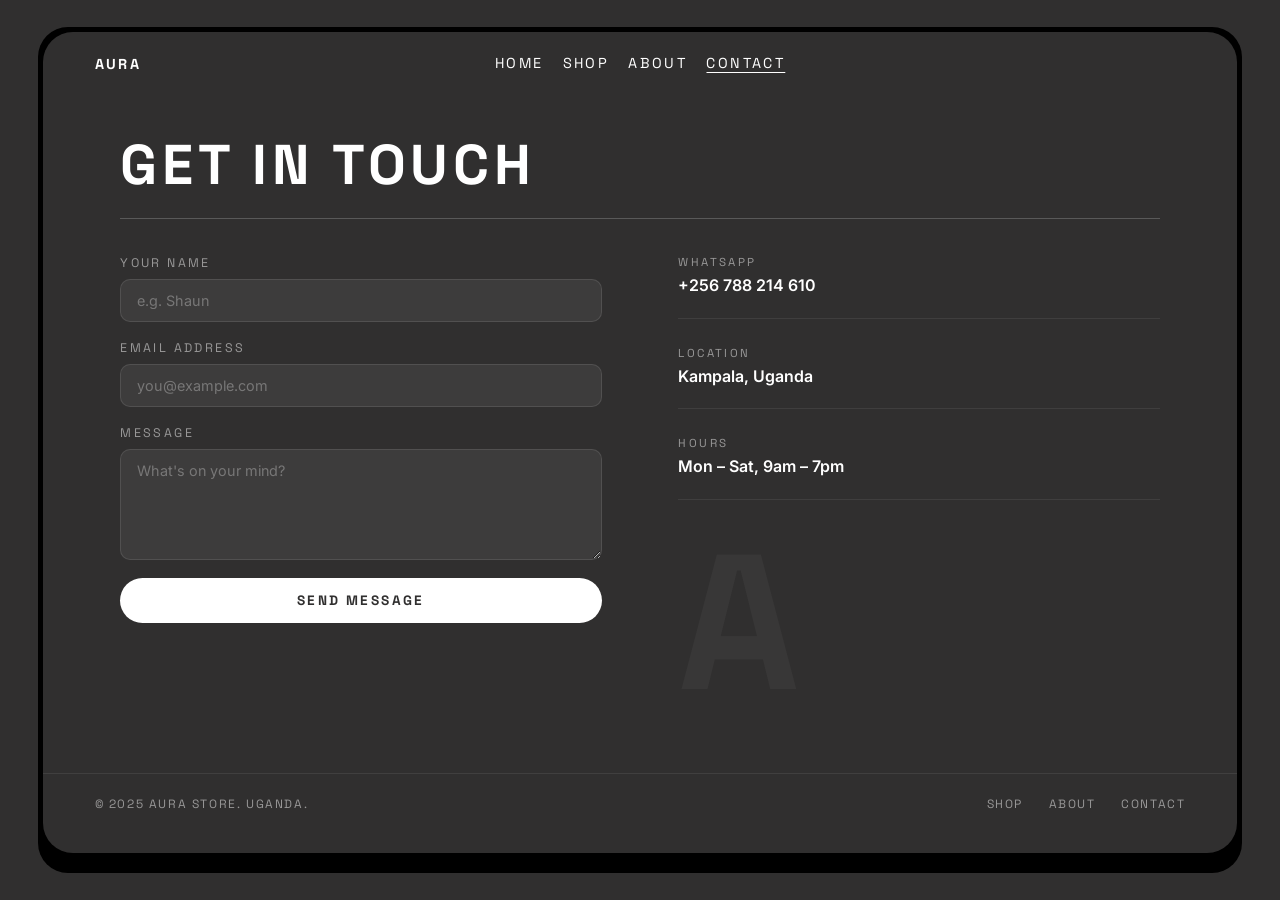
==== contact.html @ ca52213b "Add new pages and updated styles" ====
<!DOCTYPE html>
<html lang="en">
<head>
    <meta charset="UTF-8">
    <meta name="viewport" content="width=device-width, initial-scale=1.0">
    <title>AURA — Contact</title>
    <link rel="stylesheet" href="style.css">
    <link href="https://fonts.googleapis.com/css2?family=Inter:wght@400;600;800&family=Space+Grotesk:wght@400;600&display=swap" rel="stylesheet">
</head>
<body class="page-body">
  <div class="frame page-frame">
    <div class="container page-container">

      <header class="navbar">
        <div class="logo"><a href="index.html" style="text-decoration:none;color:inherit;">AURA</a></div>
        <nav class="nav-links">
          <a href="index.html">Home</a>
          <a href="shop.html">Shop</a>
          <a href="about.html">About</a>
          <a href="contact.html" class="nav-active">Contact</a>
        </nav>
      </header>

      <div class="contact-wrap">
        <h1 class="about-heading">Get in Touch</h1>
        <hr class="title-line">

        <!-- Two columns: form on left, info on right -->
        <!-- On mobile they stack vertically -->
        <div class="contact-layout">

          <!-- CONTACT FORM -->
          <!-- action="#" means nothing happens on submit — you'd wire this to a backend later -->
          <form class="contact-form" action="#" method="POST">

            <div class="form-group">
              <!-- <label> tells the user what to type. for="name" links it to the input below -->
              <label for="name">Your Name</label>
              <!-- required means the browser won't submit if this is empty -->
              <input type="text" id="name" name="name" placeholder="e.g. Shaun" required>
            </div>

            <div class="form-group">
              <label for="email">Email Address</label>
              <!-- type="email" makes the keyboard show @ on phones -->
              <input type="email" id="email" name="email" placeholder="you@example.com" required>
            </div>

            <div class="form-group">
              <label for="message">Message</label>
              <!-- textarea is a multi-line text box. rows gives it initial height -->
              <textarea id="message" name="message" rows="5" placeholder="What's on your mind?" required></textarea>
            </div>

            <button type="submit" class="btn-submit">Send Message</button>

          </form>

          <!-- CONTACT INFO SIDEBAR -->
          <div class="contact-info">
            <div class="contact-item">
              <p class="contact-label">WhatsApp</p>
              <!-- Opens WhatsApp directly -->
              <a href="https://wa.me/256788214610" target="_blank" class="contact-value">+256 788 214 610</a>
            </div>
            <div class="contact-item">
              <p class="contact-label">Location</p>
              <p class="contact-value">Kampala, Uganda</p>
            </div>
            <div class="contact-item">
              <p class="contact-label">Hours</p>
              <p class="contact-value">Mon – Sat, 9am – 7pm</p>
            </div>

            <!-- Large decorative A — just for visual interest -->
            <p class="contact-watermark">A</p>
          </div>

        </div>
      </div>

      <footer class="site-footer">
        <p>© 2025 AURA Store. Uganda.</p>
        <div class="footer-links">
          <a href="shop.html">Shop</a>
          <a href="about.html">About</a>
          <a href="contact.html">Contact</a>
        </div>
      </footer>

    </div>
  </div>
</body>
</html>
---- style.css ----
/* ============================================================
   AURA STORE — style.css
   Every comment explains what the rule does and WHY it's there.
   ============================================================ */

/* ====================== */
/* 1. CSS VARIABLES        */
/* ====================== */
/* Variables let us define colors once and reuse them everywhere.
   If you want to change the main color, change it here — not 50 places */
:root {
  --bg: #302f2f;          /* dark warm grey — main background */
  --frame: #000000;       /* pure black — the outer border */
  --white: #ffffff;
  --muted: rgba(255,255,255,0.5);   /* half-transparent white for subtle text */
  --accent: #e8e0d4;      /* warm off-white — used for hover states, accents */
  --card-bg: #3d3c3c;     /* slightly lighter than --bg for product cards */
  --radius: 30px;         /* rounded corners — used everywhere for consistency */
}

/* ====================== */
/* 2. RESET & BASE         */
/* ====================== */
/* The browser gives everything default margin/padding.
   We zero it all out so we start from a clean slate */
* {
  margin: 0;
  padding: 0;
  box-sizing: border-box; /* padding included in width — prevents overflow surprises */
}

html, body {
  height: 100%;
}

body {
  font-family: 'Inter', sans-serif;
  background: var(--bg);
  color: var(--white);
}

/* ====================== */
/* 3. HOMEPAGE BODY        */
/* ====================== */
/* The homepage is a full-screen locked layout (no scroll).
   We center the frame in the viewport using flex */
body:not(.page-body) {
  display: flex;
  justify-content: center;
  align-items: center;
  padding: 3vh 3vw;
  min-height: 100vh;
  height: 100vh;
  overflow: hidden; /* no scrolling on homepage */
}

/* ====================== */
/* 4. INNER PAGES BODY     */
/* ====================== */
/* Inner pages (shop, about, contact, product) need scrolling.
   page-body class overrides the locked homepage style */
.page-body {
  display: block !important; /* override the flex from above */
  height: auto !important;
  overflow: auto !important;
  padding: 3vh 3vw;
  min-height: 100vh;
}

/* ====================== */
/* 5. FRAME                */
/* ====================== */
/* The outer black border that wraps the whole site */
.frame {
  position: relative;
  width: 100%;
  height: 100%;
  background-color: var(--frame);
  padding: 5px;          /* this 5px gap creates the black border effect */
  border-radius: var(--radius);
  overflow: visible;     /* model image needs to poke out */
  box-sizing: border-box;
  display: flex;
  flex-direction: column;
}

/* Inner pages frame grows with content instead of being locked to screen */
.page-frame {
  height: auto;
  min-height: calc(100vh - 6vh); /* nearly full viewport, but with room for the body padding */
}

/* ====================== */
/* 6. CONTAINER            */
/* ====================== */
/* Inner dark rounded box inside the frame */
.container {
  position: relative;
  width: 100%;
  height: 100%;
  background: var(--bg);
  border-radius: var(--radius);
  overflow: hidden; /* clips the model image at the bottom */
}

/* Inner page container doesn't clip — content needs to flow */
.page-container {
  overflow: visible;
  height: auto;
  padding-bottom: 2vh;
}

/* ====================== */
/* 7. NAVBAR               */
/* ====================== */
.navbar {
  display: flex;
  justify-content: space-between;
  align-items: center;
  padding: 2vh 4vw;
  text-transform: uppercase;
  font-size: 1rem;
  letter-spacing: 0.3rem;
  font-family: 'Space Grotesk', sans-serif;
  position: relative;       /* needed for the absolutely-positioned nav-links */
  color: var(--white);
}

.logo {
  font-weight: 800;
  white-space: nowrap;
  font-size: clamp(0.9rem, 2vw, 1.2rem);
}

/* nav-links are centered absolutely within the navbar.
   left:50% moves the left edge to center, translateX(-50%) shifts it left by half its own width */
.nav-links {
  display: flex;
  gap: 1.5vw;
  position: absolute;
  left: 50%;
  transform: translateX(-50%);
}

.navbar a {
  text-decoration: none;
  color: var(--white);
  white-space: nowrap;
  font-size: clamp(0.65rem, 1.5vw, 0.9rem);
  letter-spacing: 0.15rem;
  transition: color 0.2s; /* smooth color change on hover */
}

.navbar a:hover {
  color: var(--accent);
}

/* Active nav link — shows which page you're on */
.nav-active {
  text-decoration: underline !important;
  text-underline-offset: 4px;
}

/* ====================== */
/* 8. HERO (HOMEPAGE)      */
/* ====================== */
.hero {
  position: relative;
  width: 100%;
  height: 95%;
}

.hero-left,
.hero-right {
  white-space: nowrap;
  position: absolute;
  top: 50%;
  transform: translateY(-50%);
  font-weight: 800;
  color: var(--white);
  user-select: none;      /* can't accidentally select this text */
  pointer-events: none;   /* can't accidentally click this text */
  font-family: 'Space Grotesk', 'Inter', sans-serif;
  font-size: clamp(3rem, 8vw, 9rem); /* clamp(min, preferred, max) — scales with viewport */
  opacity: 0.7;
}

.hero-left  { left: 1vw; }
.hero-right { right: 1vw; }

/* Model image sits outside .container so it can overflow upward out of the frame.
   It's absolutely positioned relative to .frame */
.model {
  position: absolute;
  left: 50%;
  bottom: -30%;
  transform: translateX(-50%);
  height: 100%;
  z-index: 3;
  object-fit: cover;
  animation: floatModel 6s ease-in-out infinite; /* subtle floating */
}

/* Float animation — goes up 10px and back down */
@keyframes floatModel {
  0%   { transform: translateX(-50%) translateY(0); }
  50%  { transform: translateX(-50%) translateY(-10px); }
  100% { transform: translateX(-50%) translateY(0); }
}

.hero-text {
  position: absolute;
  bottom: 5vh;
  left: 2vw;
  max-width: 25vw;
  z-index: 4;
  color: var(--white);
}

.hero-text h2 { font-size: clamp(0.9rem, 2.5vw, 1.6rem); margin-bottom: 1vh; }
.hero-text p  { font-size: clamp(0.7rem, 1.5vw, 1rem); line-height: 1.6; color: var(--muted); }

/* Shop Now button on homepage */
.hero-cta {
  position: absolute;
  bottom: 5vh;
  right: 3vw;
  z-index: 4;
  text-decoration: none;
  color: var(--bg);
  background: var(--white);
  padding: 0.8em 2em;
  border-radius: 100px;      /* pill shape */
  font-family: 'Space Grotesk', sans-serif;
  font-size: clamp(0.7rem, 1.5vw, 0.9rem);
  letter-spacing: 0.2rem;
  text-transform: uppercase;
  font-weight: 600;
  transition: background 0.2s, color 0.2s;
}

.hero-cta:hover {
  background: var(--accent);
}

/* ====================== */
/* 9. PAGE TITLE           */
/* ====================== */
/* Used on shop page as the section header */
.page-title {
  padding: 3vh 4vw 2vh;
}

.page-title h1 {
  font-size: clamp(1.5rem, 4vw, 3rem);
  font-family: 'Space Grotesk', sans-serif;
  font-weight: 800;
  letter-spacing: 0.2rem;
  text-transform: uppercase;
}

/* Decorative line under page titles and headings */
.title-line {
  border: none;
  border-top: 1px solid rgba(255,255,255,0.2);
  margin-top: 1vh;
}

/* ====================== */
/* 10. PRODUCT GRID        */
/* ====================== */
.product-grid {
  display: grid;
  /* auto-fill: create as many columns as fit.
     minmax(260px, 1fr): each column is at least 260px wide, grows to fill space.
     This gives us automatic responsive columns without media queries! */
  grid-template-columns: repeat(auto-fill, minmax(260px, 1fr));
  gap: 2vw;
  padding: 2vh 4vw 4vh;
}

/* PRODUCT CARD */
.product-card {
  display: block;
  text-decoration: none;
  color: var(--white);
  background: var(--card-bg);
  border-radius: 16px;
  overflow: hidden;           /* clips the image to the card's rounded corners */
  transition: transform 0.3s; /* smooth lift on hover */
}

.product-card:hover {
  transform: translateY(-6px); /* card rises up when you hover */
}

/* Wrapper that gives the image a fixed aspect ratio */
.card-img-wrap {
  position: relative;
  aspect-ratio: 4/5;          /* taller than wide — standard product photo ratio */
  overflow: hidden;
}

.card-img-wrap img {
  width: 100%;
  height: 100%;
  object-fit: cover;          /* fills the box, crops if needed — no stretching */
  display: block;
  transition: transform 0.4s;
}

/* Image zooms in slightly on hover — subtle but satisfying */
.product-card:hover .card-img-wrap img {
  transform: scale(1.04);
}

/* NEW / HOT badge on product images */
.card-badge {
  position: absolute;         /* sits on top of the image */
  top: 12px;
  left: 12px;
  background: var(--white);
  color: var(--bg);
  font-size: 0.65rem;
  font-weight: 800;
  letter-spacing: 0.15rem;
  padding: 4px 10px;
  border-radius: 100px;
  font-family: 'Space Grotesk', sans-serif;
}

/* Product name and price below the image */
.card-info {
  padding: 14px 16px 18px;
}

.card-name {
  font-size: 0.9rem;
  font-weight: 600;
  margin-bottom: 6px;
  font-family: 'Space Grotesk', sans-serif;
}

.card-price {
  font-size: 0.85rem;
  color: var(--muted);
}

/* ====================== */
/* 11. PRODUCT DETAIL PAGE */
/* ====================== */
/* Two-column layout: image left, info right */
.product-detail {
  display: grid;
  grid-template-columns: 1fr 1fr; /* two equal columns */
  gap: 4vw;
  padding: 2vh 4vw 4vh;
  align-items: start;         /* top-align both columns */
}

.product-img-wrap img {
  width: 100%;
  border-radius: 16px;
  display: block;
  object-fit: cover;
}

/* Back link arrow at top of product page */
.back-link {
  display: inline-block;
  color: var(--muted);
  text-decoration: none;
  font-size: 0.85rem;
  padding: 1.5vh 4vw 0;
  letter-spacing: 0.05rem;
  transition: color 0.2s;
}

.back-link:hover {
  color: var(--white);
}

/* Small category label above product name (e.g. "Tops") */
.product-category {
  font-size: 0.75rem;
  letter-spacing: 0.2rem;
  text-transform: uppercase;
  color: var(--muted);
  margin-bottom: 0.5vh;
  font-family: 'Space Grotesk', sans-serif;
}

.product-name {
  font-size: clamp(1.4rem, 3vw, 2.2rem);
  font-weight: 800;
  font-family: 'Space Grotesk', sans-serif;
  line-height: 1.1;
  margin-bottom: 1.5vh;
}

.product-price {
  font-size: 1.2rem;
  font-weight: 600;
  color: var(--accent);
  margin-bottom: 2vh;
}

/* Thin horizontal divider line */
.divider {
  border: none;
  border-top: 1px solid rgba(255,255,255,0.15);
  margin: 2vh 0;
}

/* Label text like "Select Size" */
.label {
  font-size: 0.75rem;
  letter-spacing: 0.15rem;
  text-transform: uppercase;
  color: var(--muted);
  margin-bottom: 1vh;
  font-family: 'Space Grotesk', sans-serif;
}

/* SIZE SELECTOR */
.size-section {
  margin-bottom: 2.5vh;
}

.size-options {
  display: flex;
  gap: 10px;
  flex-wrap: wrap;
}

/* Hide the actual radio circle — we only show the label */
.size-options input[type="radio"] {
  display: none;
}

/* Styled size boxes */
.size-options label {
  display: inline-flex;
  align-items: center;
  justify-content: center;
  width: 44px;
  height: 44px;
  border: 1px solid rgba(255,255,255,0.3);
  border-radius: 8px;
  font-size: 0.85rem;
  font-weight: 600;
  cursor: pointer;           /* shows hand cursor so user knows it's clickable */
  transition: all 0.15s;
  font-family: 'Space Grotesk', sans-serif;
}

/* When the radio INPUT is checked, style the LABEL next to it */
/* The + selector means "the label immediately after this input" */
.size-options input[type="radio"]:checked + label {
  background: var(--white);
  color: var(--bg);
  border-color: var(--white);
}

.size-options label:hover {
  border-color: var(--white);
}

.product-desc {
  font-size: 0.9rem;
  line-height: 1.7;
  color: rgba(255,255,255,0.75);
  margin-bottom: 2vh;
}

/* Bullet list of product details */
.product-details-list {
  list-style: none;
  display: flex;
  flex-direction: column;
  gap: 6px;
}

.product-details-list li {
  font-size: 0.82rem;
  color: var(--muted);
  padding-left: 16px;
  position: relative;
}

/* Custom bullet — a small dot before each list item */
.product-details-list li::before {
  content: "·";
  position: absolute;
  left: 0;
  color: var(--white);
  font-size: 1.2rem;
  line-height: 1;
}

/* ====================== */
/* 12. STICKY BUY BAR      */
/* ====================== */
/* position:fixed — stays at the bottom of the SCREEN, not the page.
   No matter how far you scroll, this bar stays put. */
.sticky-buy-bar {
  position: fixed;
  bottom: 0;
  left: 0;
  right: 0;
  z-index: 100;            /* above everything else */
  /* glassmorphism effect: blurred background so you can see content through it */
  background: rgba(48, 47, 47, 0.92);
  backdrop-filter: blur(12px);
  -webkit-backdrop-filter: blur(12px); /* needed for Safari */
  border-top: 1px solid rgba(255,255,255,0.1);
  padding: 14px 5vw;
}

/* Inner row: whatsapp button on left, buy button on right */
.sticky-buy-inner {
  display: flex;
  gap: 12px;
  align-items: center;
  max-width: 700px;        /* don't stretch too wide on big screens */
  margin: 0 auto;          /* center it */
}

/* WhatsApp button */
.btn-whatsapp {
  display: flex;
  align-items: center;
  gap: 8px;
  text-decoration: none;
  color: var(--white);
  background: #25D366;     /* official WhatsApp green */
  padding: 12px 20px;
  border-radius: 100px;
  font-size: 0.85rem;
  font-weight: 600;
  font-family: 'Space Grotesk', sans-serif;
  white-space: nowrap;
  transition: opacity 0.2s;
  flex-shrink: 0;          /* don't let it shrink when space is tight */
}

.btn-whatsapp:hover {
  opacity: 0.85;
}

/* Main buy button — grows to fill remaining space */
.btn-buy {
  flex: 1;                 /* takes up all remaining horizontal space */
  background: var(--white);
  color: var(--bg);
  border: none;
  border-radius: 100px;
  padding: 14px 20px;
  font-size: 0.9rem;
  font-weight: 800;
  font-family: 'Space Grotesk', sans-serif;
  letter-spacing: 0.1rem;
  text-transform: uppercase;
  cursor: pointer;
  transition: background 0.2s;
}

.btn-buy:hover {
  background: var(--accent);
}

/* ====================== */
/* 13. ABOUT PAGE          */
/* ====================== */
.about-wrap {
  position: relative;
  padding: 4vh 10vw 6vh;
  overflow: hidden;
}

/* Giant background text — purely decorative, sits behind content */
.about-watermark {
  position: absolute;
  top: 0;
  left: 50%;
  transform: translateX(-50%);
  font-size: clamp(8rem, 25vw, 20rem);
  font-weight: 800;
  color: rgba(255,255,255,0.03); /* almost invisible — just texture */
  white-space: nowrap;
  user-select: none;
  pointer-events: none;
  font-family: 'Space Grotesk', sans-serif;
  z-index: 0;
}

.about-content {
  position: relative;
  z-index: 1;             /* sits above the watermark */
  max-width: 620px;
}

.about-heading {
  font-size: clamp(2rem, 5vw, 3.5rem);
  font-family: 'Space Grotesk', sans-serif;
  font-weight: 800;
  text-transform: uppercase;
  letter-spacing: 0.3rem;
  margin-bottom: 2vh;
}

.about-text {
  font-size: clamp(0.9rem, 1.8vw, 1.05rem);
  line-height: 1.8;
  color: rgba(255,255,255,0.8);
  margin-bottom: 2vh;
}

.about-text em {
  color: var(--white);
  font-style: normal;
  font-weight: 600;
}

/* Three-column stats row */
.about-stats {
  display: flex;
  gap: 3vw;
  margin: 4vh 0;
  flex-wrap: wrap;
}

.stat {
  display: flex;
  flex-direction: column;
  gap: 4px;
}

.stat-number {
  font-size: clamp(1.2rem, 3vw, 2rem);
  font-weight: 800;
  font-family: 'Space Grotesk', sans-serif;
}

.stat-label {
  font-size: 0.75rem;
  color: var(--muted);
  letter-spacing: 0.1rem;
  text-transform: uppercase;
}

.about-cta {
  display: inline-block;
  text-decoration: none;
  color: var(--bg);
  background: var(--white);
  padding: 0.9em 2.5em;
  border-radius: 100px;
  font-family: 'Space Grotesk', sans-serif;
  font-size: 0.85rem;
  letter-spacing: 0.2rem;
  text-transform: uppercase;
  font-weight: 700;
  transition: background 0.2s;
}

.about-cta:hover {
  background: var(--accent);
}

/* ====================== */
/* 14. CONTACT PAGE        */
/* ====================== */
.contact-wrap {
  padding: 4vh 6vw 6vh;
}

/* Two columns: form + info sidebar */
.contact-layout {
  display: grid;
  grid-template-columns: 1fr 1fr;
  gap: 6vw;
  margin-top: 4vh;
  align-items: start;
}

/* Each label + input pair */
.form-group {
  display: flex;
  flex-direction: column;
  gap: 8px;
  margin-bottom: 2vh;
}

.form-group label {
  font-size: 0.78rem;
  letter-spacing: 0.15rem;
  text-transform: uppercase;
  color: var(--muted);
  font-family: 'Space Grotesk', sans-serif;
}

/* Input and textarea — same style */
.form-group input,
.form-group textarea {
  background: var(--card-bg);
  border: 1px solid rgba(255,255,255,0.1);
  border-radius: 10px;
  color: var(--white);
  font-family: 'Inter', sans-serif;
  font-size: 0.9rem;
  padding: 12px 16px;
  outline: none;
  transition: border-color 0.2s;
  resize: vertical; /* textarea can only be resized vertically */
}

.form-group input:focus,
.form-group textarea:focus {
  border-color: rgba(255,255,255,0.5); /* highlight when typing */
}

/* Placeholder text color */
.form-group input::placeholder,
.form-group textarea::placeholder {
  color: rgba(255,255,255,0.3);
}

.btn-submit {
  background: var(--white);
  color: var(--bg);
  border: none;
  border-radius: 100px;
  padding: 14px 40px;
  font-size: 0.85rem;
  font-weight: 700;
  font-family: 'Space Grotesk', sans-serif;
  letter-spacing: 0.15rem;
  text-transform: uppercase;
  cursor: pointer;
  transition: background 0.2s;
  width: 100%;
}

.btn-submit:hover {
  background: var(--accent);
}

/* Contact info sidebar items */
.contact-item {
  margin-bottom: 3vh;
  border-bottom: 1px solid rgba(255,255,255,0.07);
  padding-bottom: 2.5vh;
}

.contact-label {
  font-size: 0.72rem;
  letter-spacing: 0.15rem;
  text-transform: uppercase;
  color: var(--muted);
  margin-bottom: 6px;
  font-family: 'Space Grotesk', sans-serif;
}

.contact-value {
  font-size: 1rem;
  font-weight: 600;
  color: var(--white);
  text-decoration: none;
}

a.contact-value:hover {
  text-decoration: underline;
}

/* Decorative giant letter in contact sidebar */
.contact-watermark {
  font-size: clamp(6rem, 15vw, 12rem);
  font-weight: 800;
  color: rgba(255,255,255,0.04);
  font-family: 'Space Grotesk', sans-serif;
  user-select: none;
  pointer-events: none;
  line-height: 1;
  margin-top: 2vh;
}

/* ====================== */
/* 15. FOOTER              */
/* ====================== */
.site-footer {
  display: flex;
  justify-content: space-between;
  align-items: center;
  padding: 2.5vh 4vw;
  border-top: 1px solid rgba(255,255,255,0.08);
  font-size: 0.75rem;
  color: var(--muted);
  flex-wrap: wrap;
  gap: 10px;
  font-family: 'Space Grotesk', sans-serif;
  letter-spacing: 0.1rem;
  text-transform: uppercase;
}

.footer-links {
  display: flex;
  gap: 2vw;
}

.footer-links a {
  color: var(--muted);
  text-decoration: none;
  transition: color 0.2s;
}

.footer-links a:hover {
  color: var(--white);
}

/* ====================== */
/* 16. RESPONSIVE — MOBILE */
/* ====================== */
/* max-width: 768px = tablet and below.
   Everything in here only applies on smaller screens. */
@media (max-width: 768px) {
  /* Give the body a little less padding on mobile */
  .page-body {
    padding: 2vw;
  }

  /* Shrink navbar padding and letter spacing on small screens */
  .navbar {
    padding: 2vh 4vw;
    letter-spacing: 0.1rem;
  }

  /* Stack nav links vertically? No — keep them horizontal but smaller */
  .nav-links {
    gap: 2vw;
    position: static;   /* on mobile, remove the absolute centering — just flow normally */
    transform: none;
    font-size: 0.65rem;
  }

  .navbar a {
    font-size: 0.65rem;
    letter-spacing: 0.05rem;
  }

  .logo {
    font-size: 0.85rem;
  }

  /* Product grid: 2 columns on tablet, 1 on very small phones */
  .product-grid {
    grid-template-columns: repeat(auto-fill, minmax(140px, 1fr));
    gap: 12px;
    padding: 2vh 3vw 4vh;
  }

  .card-name {
    font-size: 0.78rem;
  }

  .card-price {
    font-size: 0.72rem;
  }

  /* Product detail: stack image above info on mobile */
  .product-detail {
    grid-template-columns: 1fr; /* one column = stacked */
    padding: 2vh 4vw;
    gap: 3vh;
  }

  /* Contact: stack form and info on mobile */
  .contact-layout {
    grid-template-columns: 1fr;
  }

  .contact-watermark {
    display: none; /* hide decorative letter on mobile — saves space */
  }

  .about-wrap {
    padding: 4vh 5vw;
  }

  /* About page: full width on mobile */
  .about-content {
    max-width: 100%;
  }

  .about-stats {
    gap: 5vw;
  }

  /* Hero text box: wider on mobile */
  .hero-text {
    max-width: 55vw;
    bottom: 14vh;  /* move up more to not overlap shop now button */
  }

  .hero-left,
  .hero-right {
    font-size: clamp(2rem, 10vw, 5rem);
  }

  .hero-cta {
    bottom: 5vh;
    right: 4vw;
    padding: 0.7em 1.5em;
    font-size: 0.7rem;
  }

  /* Sticky buy bar on mobile: stack vertically if needed */
  .sticky-buy-bar {
    padding: 12px 4vw;
  }

  .btn-whatsapp {
    padding: 10px 14px;
    font-size: 0.78rem;
  }

  .btn-buy {
    font-size: 0.8rem;
    padding: 12px 16px;
  }
}

/* Very small phones (under 400px) */
@media (max-width: 400px) {
  .product-grid {
    grid-template-columns: 1fr 1fr;
    gap: 8px;
  }

  /* If WhatsApp + Buy button don't fit side by side, stack them */
  .sticky-buy-inner {
    flex-direction: column;
  }

  .btn-whatsapp,
  .btn-buy {
    width: 100%;
    justify-content: center;
  }
}
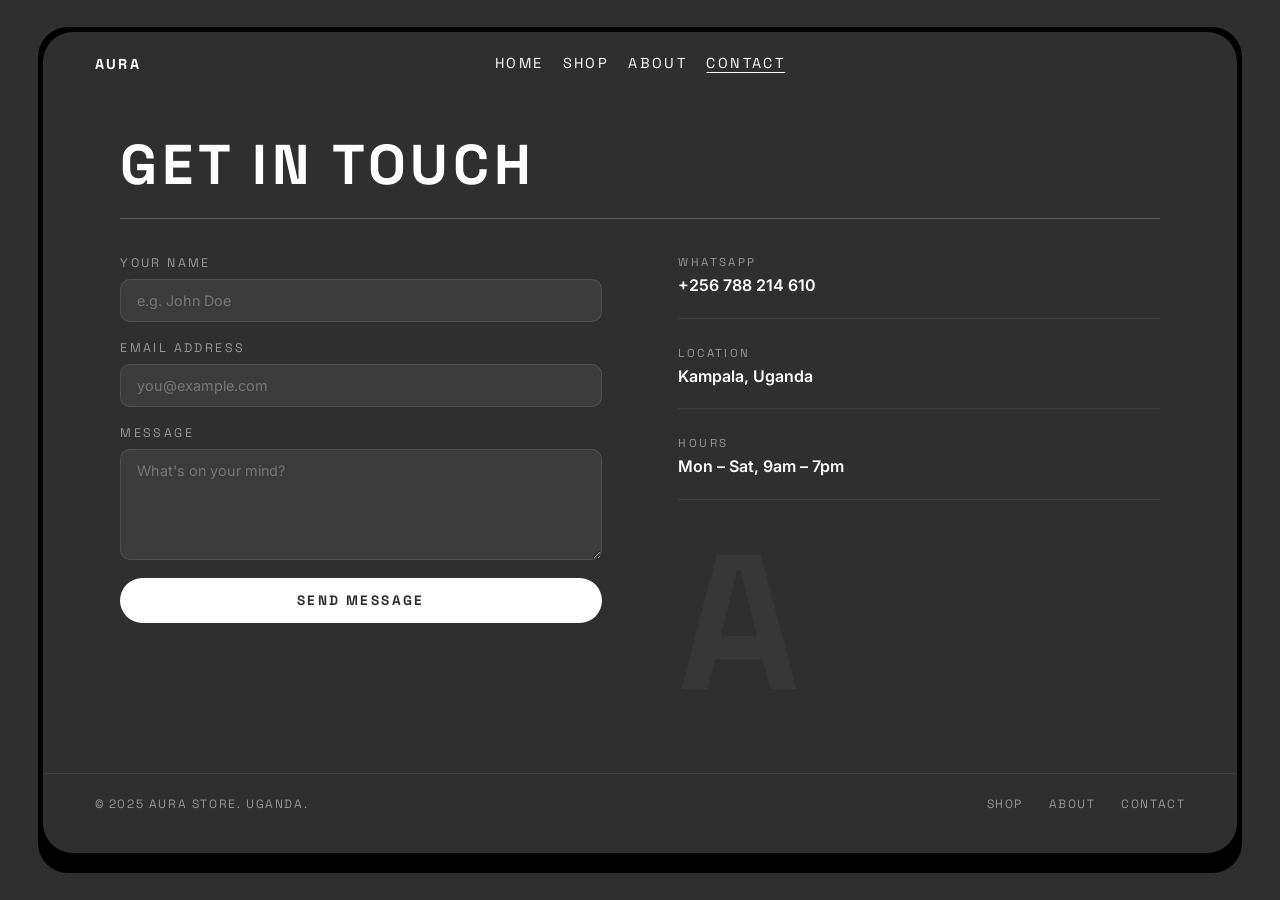
==== commit 9a01194a: "idek" ====
--- a/contact.html
+++ b/contact.html
@@ -37,7 +37,7 @@
               <!-- <label> tells the user what to type. for="name" links it to the input below -->
               <label for="name">Your Name</label>
               <!-- required means the browser won't submit if this is empty -->
-              <input type="text" id="name" name="name" placeholder="e.g. Shaun" required>
+              <input type="text" id="name" name="name" placeholder="e.g. John Doe" required>
             </div>
 
             <div class="form-group">
